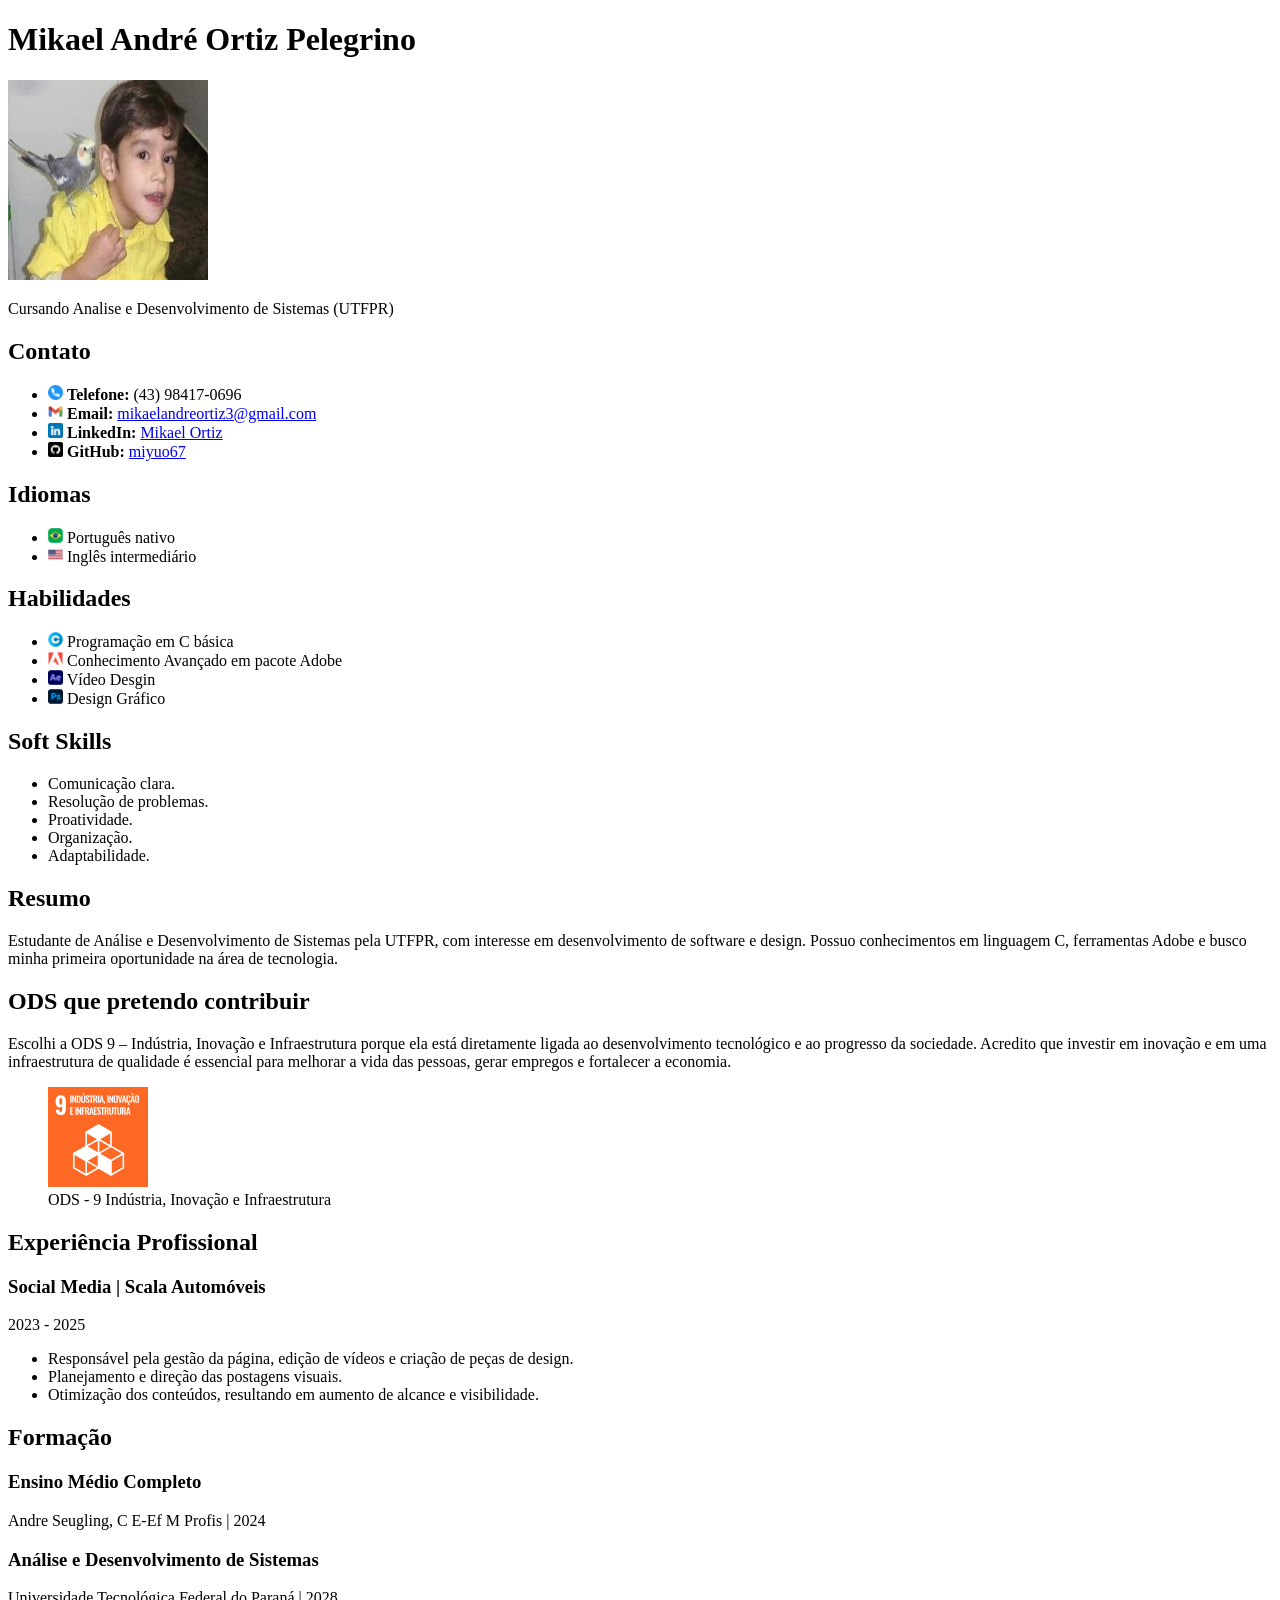
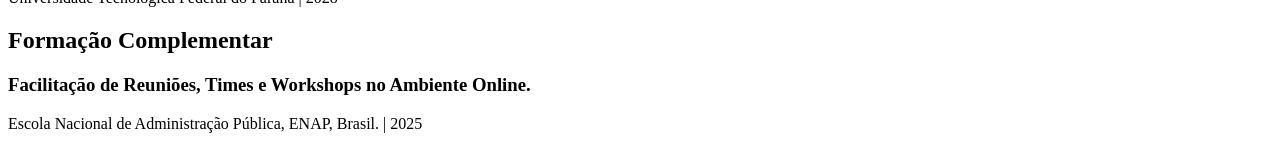
==== html/index.html @ 4fd365fa "Adição de Css ao Curriculo" ====
<!DOCTYPE html>
<html lang="pt-BR">

<head>
  <meta charset="UTF-8">
  <meta name="viewport" content="width=device-width, initial-scale=1.0">
  <link rel="icon" href="/icones/Business-User-Curriculum--Streamline-Core-Gradient.svg" type="image/svg+xm">
  <link rel="stylesheet" href="/css/index.css">
  <title>Currículo - Mikael André Ortiz Pelegrino</title>
</head>

<body>
  <div class="header" id="topo">
    <h1>Mikael André Ortiz Pelegrino</h1>
    <img src="/imagens/7753ae01-cba8-4bf9-a21e-1864ea64e06a.jpg" 
    class="fotodeperfil" width="200" height="200" alt="Foto de perfil">
    <p>Cursando Analise e Desenvolvimento de Sistemas (UTFPR)</p>
  </div>
  <section class="contato">
    <h2>Contato</h2>
    <ul>
      <li>
        <img src ="/icones/telephone.png" class="phone" height="15" width="15" alt="Ícone de Telefone">
        <strong>Telefone:</strong> (43) 98417-0696 
      </li> 
      <li>
        <img src="/icones/communication.png" class="email" height="15" width="15" alt="Ícone de Email">
        <strong>Email: </strong><a href ="mailto:mikaelandreortiz3@gmail.com">mikaelandreortiz3@gmail.com</a>
      </li>
      <li>
        <img src="/icones/linkedin.png" class="linkedin" height="15" width="15" alt="Ícone do Linkedin">
        <strong>LinkedIn:</strong> <a href="https://www.linkedin.com/in/mikael-ortiz-739657382/" target="_blank">Mikael Ortiz</a>
      </li>
      <li>
        <img src="/icones/github.png" class="github" height="15" width="15" alt="Ícone do Github">
        <strong>GitHub:</strong> <a href="https://github.com/miyuo67" target="_blank">miyuo67</a>
      </li>
    </ul>
  </section>
  <section class="idiomas">
    <h2>Idiomas</h2>
    <ul>
      <li>
        <img src="/icones/square.png" class="portugues" height="15" width="15" alt="Bandeira do Brasil">
        Português nativo
      </li>
      <li>
        <img src="/icones/flag.png" class="ingles" height="15" width="15" alt="Bandeira dos Estados Unidos">
        Inglês intermediário
      </li>
    </ul>
  </section>
  <section class="habilidades">
    <h2>Habilidades</h2>
    <ul>
      <li>
        <img src="/icones/letter-c.png" class="c" height="15" width="15" alt="Ícone C">
        Programação em C básica</li>
      <li>
        <img src="/icones/4202035adobelogosocialsocialmedia-115653_115648.png" class="adobe" height="15" width="15" alt="Ícone Adobe">
        Conhecimento Avançado em pacote Adobe</li>
      <li>
        <img src="/icones/after-effects.png" class="aftereffects" height="15" width="15" alt="Ícone do After Effects">
        Vídeo Desgin
      </li>
      <li>
        <img src="/icones/photoshop.png" class="photoshop" height="15" width="15" alt="Ícone do Photoshop">
        Design Gráfico</li>
    </ul>
  </section>
  <section class="Soft-skills">
    <h2>Soft Skills</h2>
    <ul>
      <li>Comunicação clara.</li>
      <li>Resolução de problemas.</li>
      <li>Proatividade.</li>
      <li>Organização.</li>
      <li>Adaptabilidade.</li>
    </ul>
  </section>
  <section class="resumo">
    <h2>Resumo</h2>
    <p>Estudante de Análise e Desenvolvimento de Sistemas pela UTFPR, com interesse em desenvolvimento de software e design. Possuo conhecimentos em linguagem C, ferramentas Adobe e busco minha primeira oportunidade na área de tecnologia.</p>
  </section>
  <section class="ODS">
    <h2>ODS que pretendo contribuir</h2>
    <div class="odsescolhida">
      <P>Escolhi a ODS 9 – Indústria, Inovação e Infraestrutura porque ela está diretamente ligada ao desenvolvimento tecnológico e ao progresso da sociedade. Acredito que investir em inovação e em uma infraestrutura de qualidade é essencial para melhorar a vida das pessoas, gerar empregos e fortalecer a economia.</P>
      <figure>
      <img src="/icones/SDG-9.svg" class="iconeods" width="100" height="100" alt="odss"> <figcaption>ODS - 9 Indústria, Inovação e Infraestrutura</figcaption>
      </figure>
    </div>
  </section>
  <section class="experiencia">
    <h2>Experiência Profissional</h2>
    <div class="item-experiencia">
      <h3> Social Media | Scala Automóveis</h3>
      <p class="periodo"> 2023 - 2025 </p>
      <ul>
        <li>Responsável pela gestão da página, edição de vídeos e criação de peças de design.</li>
        <li>Planejamento e direção das postagens visuais.</li>
        <li>Otimização dos conteúdos, resultando em aumento de alcance e visibilidade.</li>
      </ul>
    </div>
  </section>
  <section class="formacao">
    <h2>Formação</h2>
    <div class="item-formacao">
      <h3>Ensino Médio Completo</h3>
      <p>Andre Seugling, C E-Ef M Profis | 2024 </p>
      <h3>Análise e Desenvolvimento de Sistemas</h3>
      <p>Universidade Tecnológica Federal do Paraná | 2028</p>
    </div>
  </section>
  <section class="formacao-complementar">
    <div class="formacao-complementar">
      <h2>Formação Complementar</h2>
      <h3>Facilitação de Reuniões, Times e Workshops no Ambiente Online.</h3>
      <p>Escola Nacional de Administração Pública, ENAP, Brasil. | 2025 </p>
    </div>
  </section>
</body>

</html>
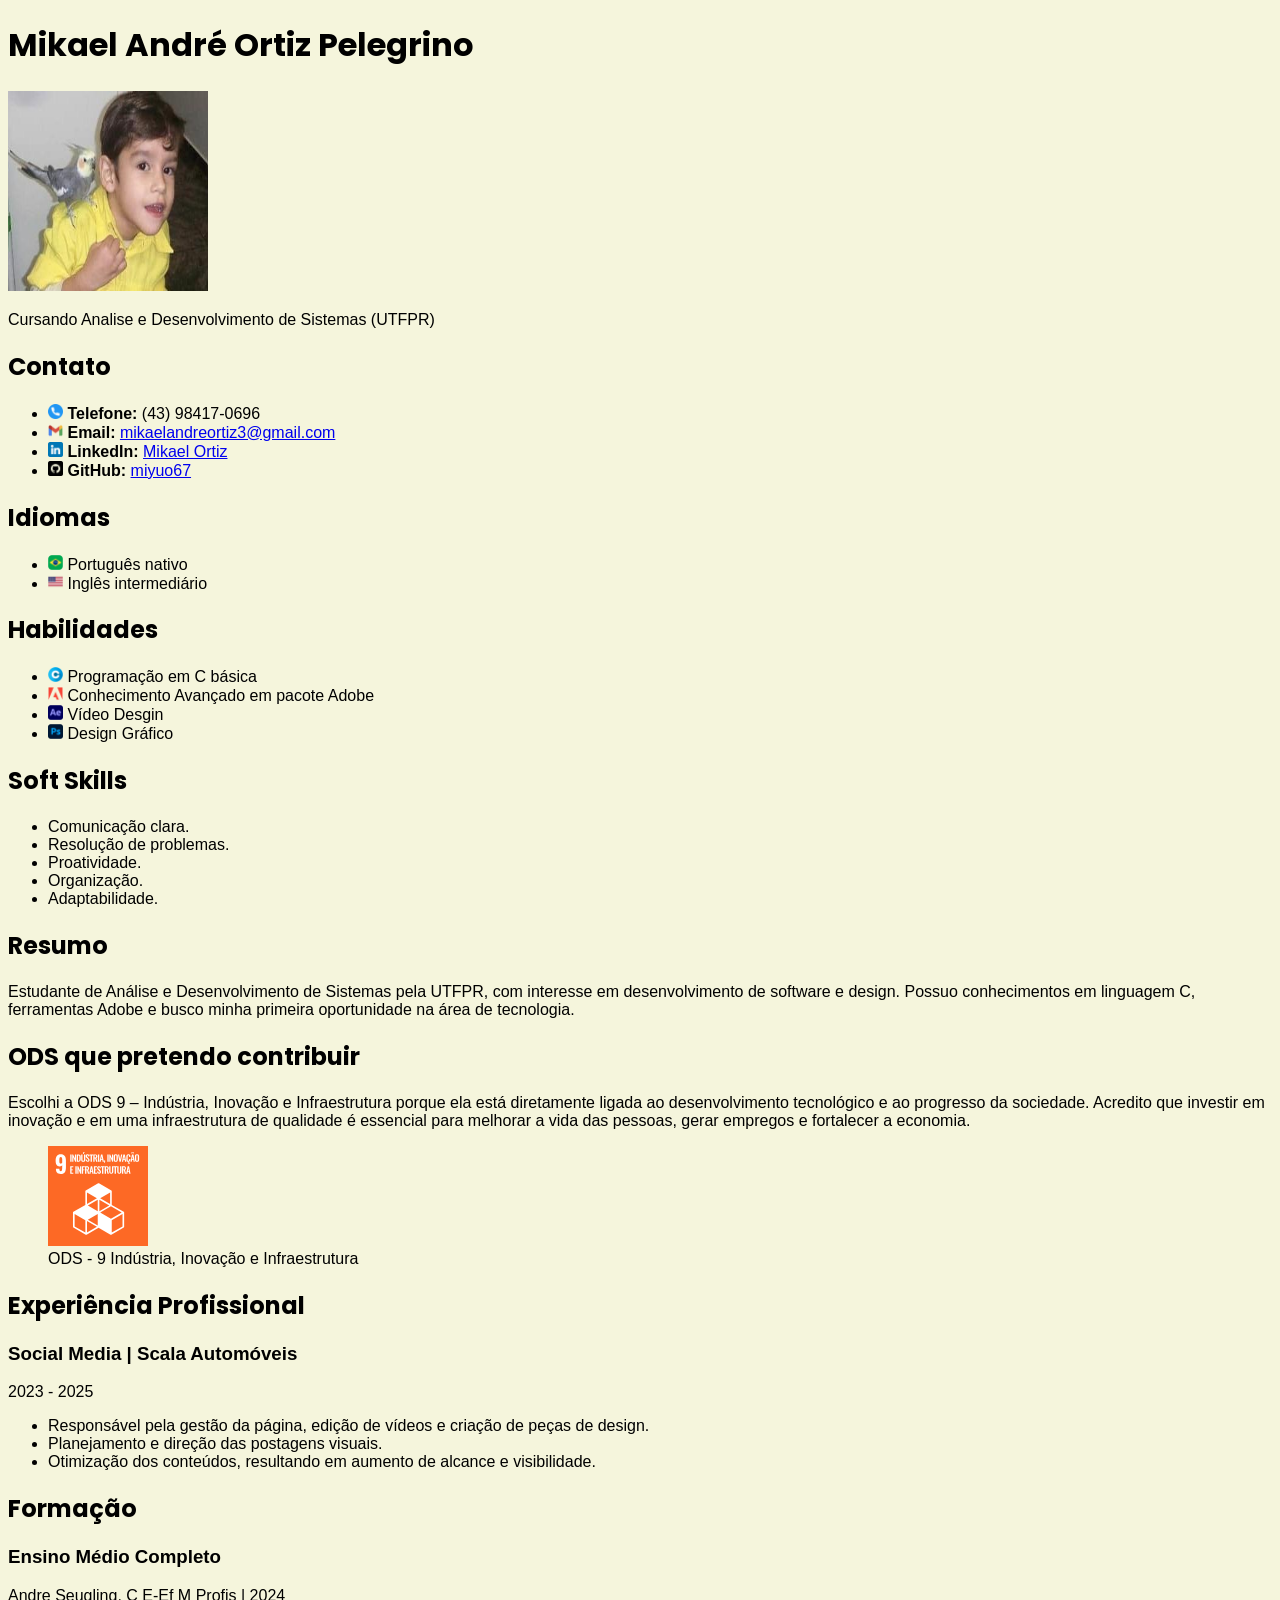
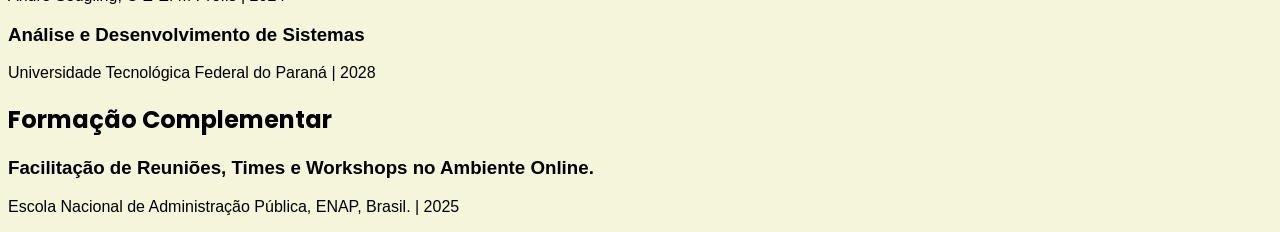
==== commit 20c628b0: "Adição de 2 fontes diferentes" ====
--- a/html/index.html
+++ b/html/index.html
@@ -6,6 +6,7 @@
   <meta name="viewport" content="width=device-width, initial-scale=1.0">
   <link rel="icon" href="/icones/Business-User-Curriculum--Streamline-Core-Gradient.svg" type="image/svg+xm">
   <link rel="stylesheet" href="/css/index.css">
+  <link href="https://fonts.googleapis.com/css2?family=Poppins&display=swap" rel="stylesheet">
   <title>Currículo - Mikael André Ortiz Pelegrino</title>
 </head>
 
--- a/css/index.css
+++ b/css/index.css
@@ -0,0 +1,11 @@
+body {
+    background-color: beige;
+}
+
+h1, h2 {
+    font-family: 'Poppins', sans-serif;
+}
+
+body {
+    font-family: Arial, sans-serif;
+}
